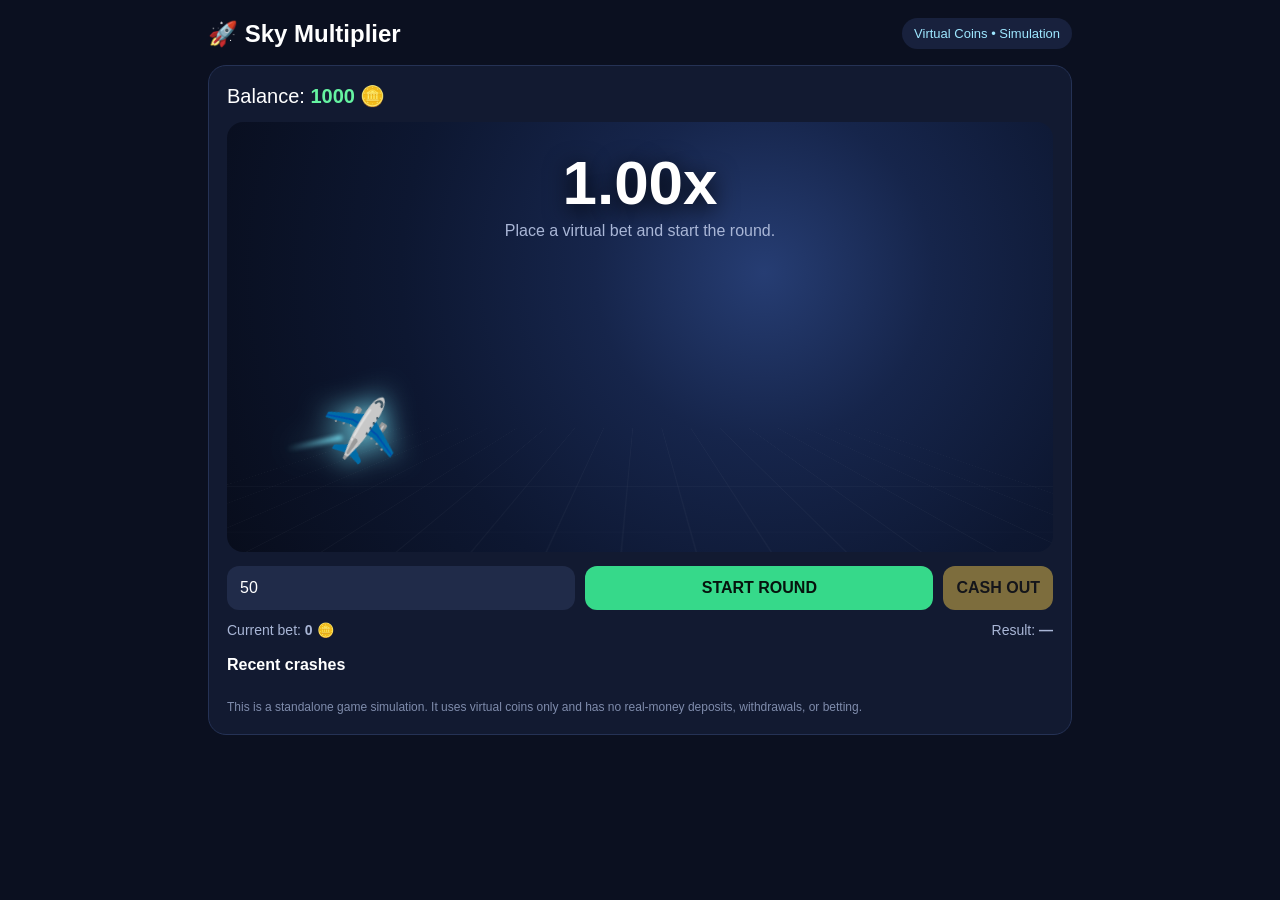
==== index.html @ 9a7c9896 "Initial commit" ====
<!DOCTYPE html>
<html lang="en">
<head>
<meta charset="UTF-8">
<meta name="viewport" content="width=device-width,initial-scale=1.0">
<title>Sky Multiplier — Aviator Style</title>
<style>
*{box-sizing:border-box}body{margin:0;font-family:Arial,sans-serif;background:#0b1020;color:#fff;min-height:100vh}
.app{max-width:900px;margin:auto;padding:18px}.top{display:flex;justify-content:space-between;align-items:center;gap:10px}
h1{font-size:24px;margin:0}.badge{background:#18213d;padding:8px 12px;border-radius:20px;color:#9ee7ff;font-size:13px}
.panel{background:#121a31;border:1px solid #253255;border-radius:18px;padding:18px;margin-top:16px}
.balance{font-size:20px}.balance b{color:#65f3a1}
.arena{height:430px;position:relative;overflow:hidden;border-radius:16px;background:radial-gradient(circle at 65% 35%,#263d73 0,#16254b 28%,#0d1731 60%,#080d1c 100%);margin-top:14px}
.grid{position:absolute;inset:0;background-image:linear-gradient(#ffffff08 1px,transparent 1px),linear-gradient(90deg,#ffffff08 1px,transparent 1px);background-size:50px 50px;transform:perspective(350px) rotateX(60deg) scale(1.5);transform-origin:bottom}
.mult{position:absolute;top:25px;left:0;right:0;text-align:center;font-size:62px;font-weight:800;text-shadow:0 5px 25px #000}
.status{position:absolute;top:100px;left:0;right:0;text-align:center;color:#a9b6d6}
.plane{
position:absolute;left:12%;bottom:20%;font-size:55px;
filter:drop-shadow(0 0 14px #7cecff);
transition:left .08s linear,bottom .08s linear,transform .08s linear;
z-index:3;
animation:engineGlow .35s ease-in-out infinite alternate;
}
.plane::after{
content:"";position:absolute;left:-42px;top:30px;width:58px;height:5px;
border-radius:10px;background:linear-gradient(90deg,transparent,#7cecff);
filter:blur(2px);opacity:.85;
}
@keyframes engineGlow{
from{filter:drop-shadow(0 0 8px #52dfff) drop-shadow(0 0 2px #fff)}
to{filter:drop-shadow(0 0 24px #52dfff) drop-shadow(0 0 7px #fff)}
}
.trail{position:absolute;height:4px;background:#68e8ff;transform-origin:left center;border-radius:5px;opacity:.65}
.controls{display:grid;grid-template-columns:1fr 1fr auto;gap:10px;margin-top:14px}
input,button{border:0;border-radius:12px;padding:13px;font-size:16px}input{background:#202b49;color:#fff;outline:none}
button{font-weight:700;cursor:pointer;background:#36d98a;color:#06130d}button:disabled{opacity:.45;cursor:not-allowed}
.cash{background:#ffd34d;color:#171000}.info{display:flex;justify-content:space-between;color:#a9b6d6;font-size:14px;margin-top:12px}
.history{display:flex;gap:8px;flex-wrap:wrap;margin-top:10px}.chip{padding:7px 10px;border-radius:9px;background:#202b49;color:#8fe7ff}
.note{font-size:12px;color:#7f8cac;margin-top:14px;line-height:1.5}
@media(max-width:650px){.controls{grid-template-columns:1fr 1fr}.controls button{grid-column:1/-1}.arena{height:360px}.mult{font-size:48px}}
</style>
</head>
<body>
<div class="app">
  <div class="top"><h1>🚀 Sky Multiplier</h1><div class="badge">Virtual Coins • Simulation</div></div>
  <div class="panel">
    <div class="balance">Balance: <b id="balance">1000</b> 🪙</div>
    <div class="arena" id="arena">
      <div class="grid"></div><div class="mult" id="mult">1.00x</div>
      <div class="status" id="status">Place a virtual bet and start the round.</div>
      <div class="trail" id="trail"></div><div class="plane" id="plane">✈️</div>
    </div>
    <div class="controls">
      <input id="bet" type="number" min="1" step="1" value="50" placeholder="Virtual bet">
      <button id="start">START ROUND</button>
      <button class="cash" id="cash" disabled>CASH OUT</button>
    </div>
    <div class="info"><span>Current bet: <b id="currentBet">0</b> 🪙</span><span>Result: <b id="result">—</b></span></div>
    <div style="margin-top:18px"><strong>Recent crashes</strong><div class="history" id="history"></div></div>
    <div class="note">This is a standalone game simulation. It uses virtual coins only and has no real-money deposits, withdrawals, or betting.</div>
  </div>
</div>
<script>
const balanceEl=document.getElementById('balance'),betEl=document.getElementById('bet'),startBtn=document.getElementById('start'),
cashBtn=document.getElementById('cash'),multEl=document.getElementById('mult'),statusEl=document.getElementById('status'),
plane=document.getElementById('plane'),trail=document.getElementById('trail'),currentBetEl=document.getElementById('currentBet'),
resultEl=document.getElementById('result'),historyEl=document.getElementById('history'),arena=document.getElementById('arena');

let balance=1000, running=false, cashed=false, bet=0, multiplier=1, crash=0, startTime=0, raf=0;

function renderBalance(){balanceEl.textContent=balance.toFixed(0)}
function crashPoint(){
  // Weighted random simulation; not connected to any real betting system.
  const u=Math.random();
  return Math.max(1.01, Math.min(30, 1/(1-u)**0.72));
}
function addHistory(x){
  const chip=document.createElement('span'); chip.className='chip'; chip.textContent=x.toFixed(2)+'x';
  historyEl.prepend(chip); while(historyEl.children.length>12) historyEl.lastChild.remove();
}
function resetPlane(){plane.style.transform='translate(0,0) rotate(-12deg) scale(1)';trail.style.width='0'}
function finish(text){
  running=false; cashBtn.disabled=true; startBtn.disabled=false; betEl.disabled=false;
  statusEl.textContent=text; addHistory(crash); resetPlane();
}
function animate(t){
  if(!running)return;
  const elapsed=(t-startTime)/1000;
  multiplier=Math.exp(elapsed*0.13);
  if(multiplier>=crash){
    multiplier=crash; multEl.textContent=crash.toFixed(2)+'x'; resultEl.textContent='CRASH';
    finish('💥 Crashed at '+crash.toFixed(2)+'x'); return;
  }
  multEl.textContent=multiplier.toFixed(2)+'x';
  const p=Math.min(0.82, elapsed/12);
  const wave=Math.sin(elapsed*3.2)*2.2;
  const tilt=-12-Math.min(18,elapsed*1.4)+Math.sin(elapsed*4)*2;
  const scale=1+Math.min(.10,elapsed*.006);
  plane.style.left=(12+p*62)+'%';
  plane.style.bottom=(20+p*58+wave)+'%';
  plane.style.transform=`translate(0,0) rotate(${tilt}deg) scale(${scale})`;
  const rect=arena.getBoundingClientRect(), x=arena.clientWidth*(0.12+p*0.62), y=arena.clientHeight*(0.80-p*0.58);
  trail.style.left='12%'; trail.style.top='80%'; trail.style.width=Math.max(0,x-arena.clientWidth*.12)+'px';
  trail.style.transform=`rotate(${Math.atan2(y-arena.clientHeight*.8,x-arena.clientWidth*.12)}rad)`;
  raf=requestAnimationFrame(animate);
}
startBtn.onclick=()=>{
  if(running)return;
  const v=Math.floor(Number(betEl.value));
  if(!Number.isFinite(v)||v<1){statusEl.textContent='Enter a valid virtual bet.';return}
  if(v>balance){statusEl.textContent='Not enough virtual coins.';return}
  balance-=v; renderBalance(); bet=v; currentBetEl.textContent=bet;
  resultEl.textContent='Flying'; running=true; cashed=false; crash=crashPoint(); multiplier=1;
  startBtn.disabled=true; cashBtn.disabled=false; betEl.disabled=true; statusEl.textContent='✈️ Flying...';
  startTime=performance.now(); cancelAnimationFrame(raf); raf=requestAnimationFrame(animate);
};
cashBtn.onclick=()=>{
  if(!running||cashed)return;
  cashed=true; const payout=Math.floor(bet*multiplier); const profit=payout-bet;
  balance+=payout; renderBalance(); resultEl.textContent='CASHED OUT';
  finish('✅ Cashed out at '+multiplier.toFixed(2)+'x • +'+profit+' 🪙');
};
renderBalance(); resetPlane();
</script>
</body>
</html>
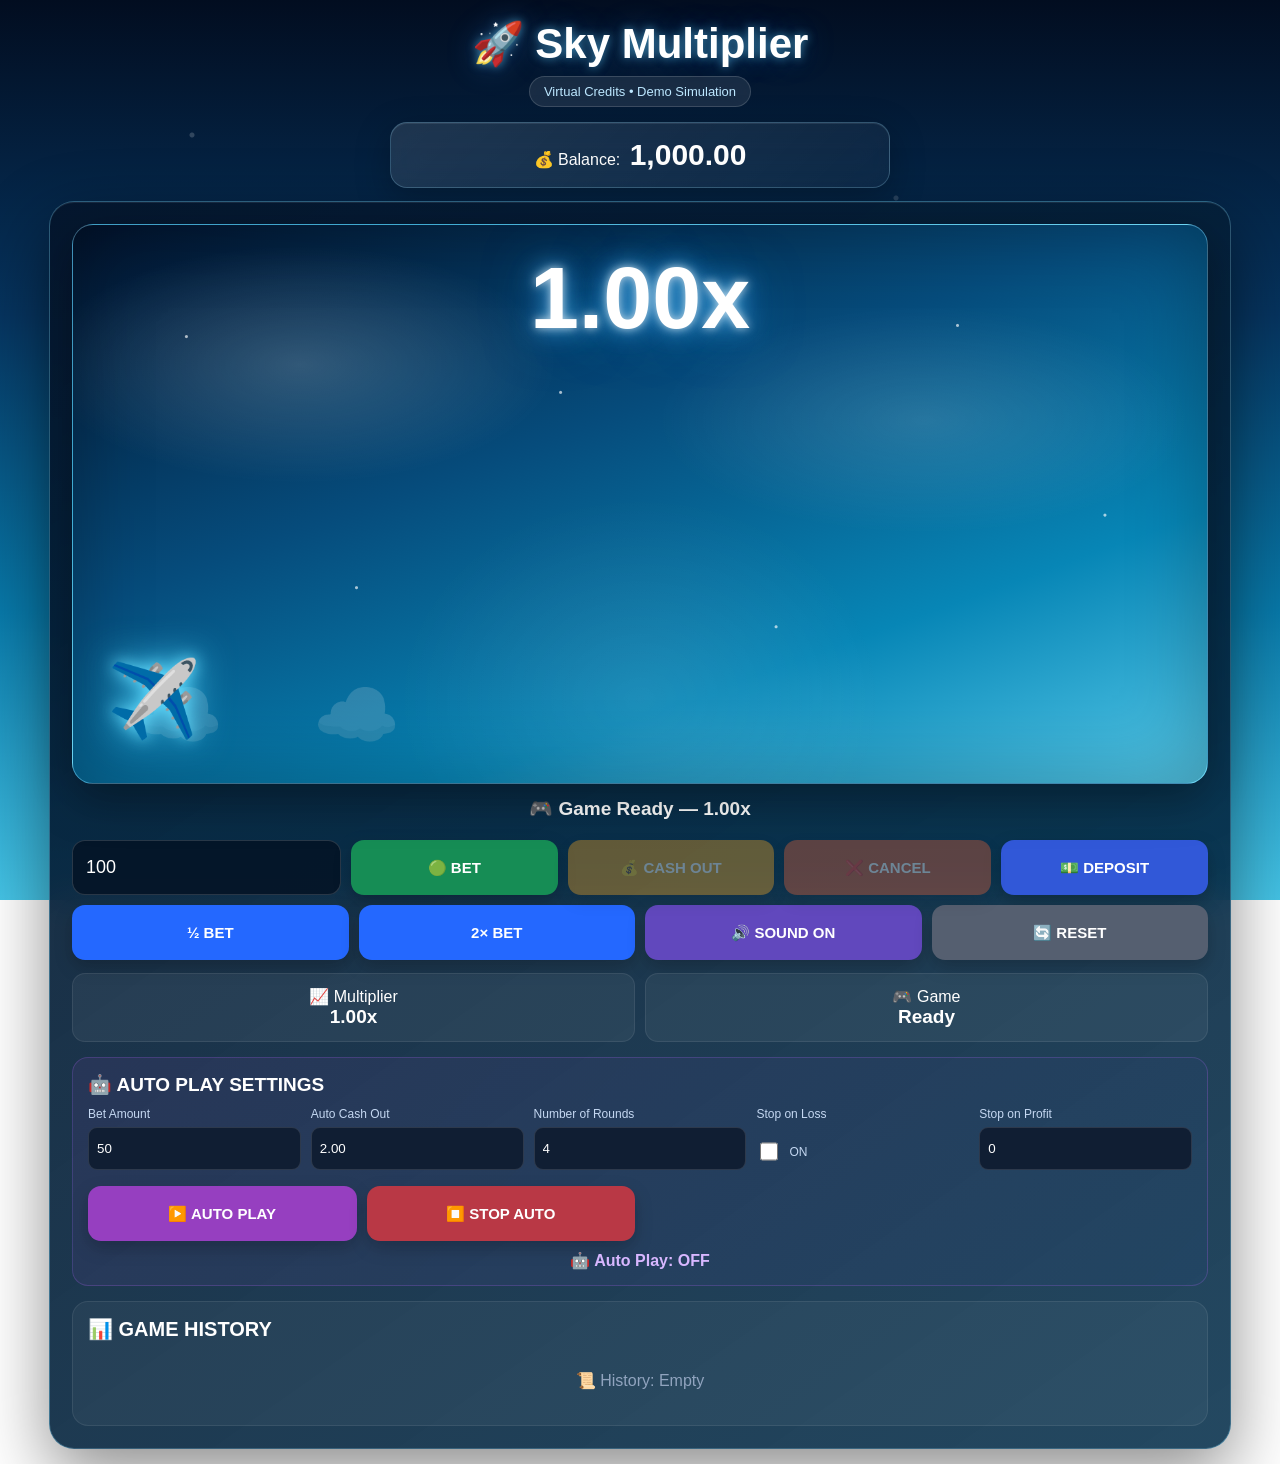
==== commit 00b41d6a: "Index.html" ====
--- a/index.html
+++ b/index.html
@@ -1,126 +1,1429 @@
 <!DOCTYPE html>
 <html lang="en">
 <head>
-<meta charset="UTF-8">
-<meta name="viewport" content="width=device-width,initial-scale=1.0">
-<title>Sky Multiplier — Aviator Style</title>
-<style>
-*{box-sizing:border-box}body{margin:0;font-family:Arial,sans-serif;background:#0b1020;color:#fff;min-height:100vh}
-.app{max-width:900px;margin:auto;padding:18px}.top{display:flex;justify-content:space-between;align-items:center;gap:10px}
-h1{font-size:24px;margin:0}.badge{background:#18213d;padding:8px 12px;border-radius:20px;color:#9ee7ff;font-size:13px}
-.panel{background:#121a31;border:1px solid #253255;border-radius:18px;padding:18px;margin-top:16px}
-.balance{font-size:20px}.balance b{color:#65f3a1}
-.arena{height:430px;position:relative;overflow:hidden;border-radius:16px;background:radial-gradient(circle at 65% 35%,#263d73 0,#16254b 28%,#0d1731 60%,#080d1c 100%);margin-top:14px}
-.grid{position:absolute;inset:0;background-image:linear-gradient(#ffffff08 1px,transparent 1px),linear-gradient(90deg,#ffffff08 1px,transparent 1px);background-size:50px 50px;transform:perspective(350px) rotateX(60deg) scale(1.5);transform-origin:bottom}
-.mult{position:absolute;top:25px;left:0;right:0;text-align:center;font-size:62px;font-weight:800;text-shadow:0 5px 25px #000}
-.status{position:absolute;top:100px;left:0;right:0;text-align:center;color:#a9b6d6}
-.plane{
-position:absolute;left:12%;bottom:20%;font-size:55px;
-filter:drop-shadow(0 0 14px #7cecff);
-transition:left .08s linear,bottom .08s linear,transform .08s linear;
-z-index:3;
-animation:engineGlow .35s ease-in-out infinite alternate;
-}
-.plane::after{
-content:"";position:absolute;left:-42px;top:30px;width:58px;height:5px;
-border-radius:10px;background:linear-gradient(90deg,transparent,#7cecff);
-filter:blur(2px);opacity:.85;
-}
-@keyframes engineGlow{
-from{filter:drop-shadow(0 0 8px #52dfff) drop-shadow(0 0 2px #fff)}
-to{filter:drop-shadow(0 0 24px #52dfff) drop-shadow(0 0 7px #fff)}
-}
-.trail{position:absolute;height:4px;background:#68e8ff;transform-origin:left center;border-radius:5px;opacity:.65}
-.controls{display:grid;grid-template-columns:1fr 1fr auto;gap:10px;margin-top:14px}
-input,button{border:0;border-radius:12px;padding:13px;font-size:16px}input{background:#202b49;color:#fff;outline:none}
-button{font-weight:700;cursor:pointer;background:#36d98a;color:#06130d}button:disabled{opacity:.45;cursor:not-allowed}
-.cash{background:#ffd34d;color:#171000}.info{display:flex;justify-content:space-between;color:#a9b6d6;font-size:14px;margin-top:12px}
-.history{display:flex;gap:8px;flex-wrap:wrap;margin-top:10px}.chip{padding:7px 10px;border-radius:9px;background:#202b49;color:#8fe7ff}
-.note{font-size:12px;color:#7f8cac;margin-top:14px;line-height:1.5}
-@media(max-width:650px){.controls{grid-template-columns:1fr 1fr}.controls button{grid-column:1/-1}.arena{height:360px}.mult{font-size:48px}}
-</style>
+    <meta charset="UTF-8">
+
+    <meta
+        name="viewport"
+        content="width=device-width, initial-scale=1.0, maximum-scale=1.0, user-scalable=no"
+    >
+
+    <meta name="theme-color" content="#061a35">
+
+    <title>🚀 Sky Multiplier - Virtual Demo</title>
+
+    <style>
+        * {
+            box-sizing: border-box;
+            -webkit-tap-highlight-color: transparent;
+        }
+
+        html {
+            width: 100%;
+            min-height: 100%;
+        }
+
+        body {
+            margin: 0;
+            padding: 0;
+            width: 100%;
+            min-height: 100vh;
+            min-height: 100dvh;
+            font-family: Arial, Helvetica, sans-serif;
+            color: #fff;
+            overflow-x: hidden;
+
+            background:
+                radial-gradient(
+                    circle at 15% 15%,
+                    rgba(255,255,255,.18) 0 2px,
+                    transparent 3px
+                ),
+                radial-gradient(
+                    circle at 70% 22%,
+                    rgba(255,255,255,.15) 0 2px,
+                    transparent 3px
+                ),
+                radial-gradient(
+                    circle at 35% 55%,
+                    rgba(255,255,255,.12) 0 2px,
+                    transparent 3px
+                ),
+                radial-gradient(
+                    circle at 88% 70%,
+                    rgba(255,255,255,.16) 0 2px,
+                    transparent 3px
+                ),
+                linear-gradient(
+                    180deg,
+                    #020d20 0%,
+                    #06345f 35%,
+                    #0879a9 68%,
+                    #45c4e6 100%
+                );
+
+            background-attachment: fixed;
+        }
+
+        button,
+        input {
+            touch-action: manipulation;
+        }
+
+        .app {
+            width: min(1200px, 100%);
+            margin: auto;
+            padding: 14px;
+        }
+
+        h1 {
+            margin: 5px 0 8px;
+            text-align: center;
+            font-size: clamp(24px, 5vw, 42px);
+            font-weight: 900;
+
+            text-shadow:
+                0 0 10px rgba(100,210,255,.6),
+                0 0 30px rgba(60,150,255,.35);
+        }
+
+        .badge {
+            width: fit-content;
+            margin: 0 auto 15px;
+            padding: 7px 14px;
+            border-radius: 30px;
+
+            background: rgba(255,255,255,.09);
+            border: 1px solid rgba(255,255,255,.15);
+
+            color: #bce7ff;
+            font-size: 13px;
+
+            backdrop-filter: blur(10px);
+            -webkit-backdrop-filter: blur(10px);
+        }
+
+        /* =========================
+           BALANCE
+        ========================= */
+
+        .top-bar {
+            display: flex;
+            justify-content: center;
+            align-items: center;
+            gap: 10px;
+            margin-bottom: 13px;
+        }
+
+        .balance-box {
+            width: min(500px, 100%);
+            padding: 15px;
+
+            border-radius: 17px;
+
+            background:
+                linear-gradient(
+                    135deg,
+                    rgba(255,255,255,.11),
+                    rgba(255,255,255,.04)
+                );
+
+            border: 1px solid rgba(160,225,255,.25);
+
+            text-align: center;
+
+            box-shadow:
+                0 10px 35px rgba(0,0,0,.25),
+                inset 0 1px 0 rgba(255,255,255,.08);
+
+            backdrop-filter: blur(15px);
+            -webkit-backdrop-filter: blur(15px);
+        }
+
+        .balance-box strong {
+            display: inline-block;
+            margin-left: 5px;
+            font-size: clamp(21px, 5vw, 30px);
+        }
+
+        /* =========================
+           MAIN PANEL
+        ========================= */
+
+        .panel {
+            padding: 18px;
+            border-radius: 25px;
+
+            background:
+                linear-gradient(
+                    145deg,
+                    rgba(5,22,45,.94),
+                    rgba(5,47,75,.88)
+                );
+
+            border: 1px solid rgba(130,220,255,.32);
+
+            box-shadow:
+                0 25px 70px rgba(0,0,0,.45),
+                inset 0 1px 0 rgba(255,255,255,.08);
+
+            backdrop-filter: blur(18px);
+            -webkit-backdrop-filter: blur(18px);
+        }
+
+        /* =========================
+           GAME AREA
+        ========================= */
+
+        #gameArea {
+            position: relative;
+            width: 100%;
+            height: clamp(330px, 55vw, 560px);
+            min-height: 300px;
+
+            overflow: hidden;
+
+            border-radius: 21px;
+
+            background:
+                radial-gradient(
+                    ellipse at 20% 25%,
+                    rgba(255,255,255,.18),
+                    transparent 20%
+                ),
+                radial-gradient(
+                    ellipse at 75% 35%,
+                    rgba(255,255,255,.13),
+                    transparent 22%
+                ),
+                radial-gradient(
+                    ellipse at 50% 85%,
+                    rgba(255,255,255,.09),
+                    transparent 30%
+                ),
+                linear-gradient(
+                    160deg,
+                    #02132d 0%,
+                    #064c7c 40%,
+                    #0786b6 72%,
+                    #55c9e9 100%
+                );
+
+            border: 1px solid rgba(150,230,255,.4);
+
+            box-shadow:
+                inset 0 0 80px rgba(0,0,0,.28),
+                0 15px 45px rgba(0,0,0,.35);
+        }
+
+        /* Stars */
+
+        #gameArea::before {
+            content: "";
+            position: absolute;
+            inset: 0;
+
+            background:
+                radial-gradient(
+                    circle at 10% 20%,
+                    white 0 1px,
+                    transparent 2px
+                ),
+                radial-gradient(
+                    circle at 25% 65%,
+                    white 0 1px,
+                    transparent 2px
+                ),
+                radial-gradient(
+                    circle at 43% 30%,
+                    white 0 1px,
+                    transparent 2px
+                ),
+                radial-gradient(
+                    circle at 62% 72%,
+                    white 0 1px,
+                    transparent 2px
+                ),
+                radial-gradient(
+                    circle at 78% 18%,
+                    white 0 1px,
+                    transparent 2px
+                ),
+                radial-gradient(
+                    circle at 91% 52%,
+                    white 0 1px,
+                    transparent 2px
+                );
+
+            opacity: .65;
+            pointer-events: none;
+        }
+
+        /* Clouds */
+
+        #gameArea::after {
+            content: "☁️        ☁️              ☁️";
+
+            position: absolute;
+            left: -10%;
+            bottom: 7%;
+
+            width: 120%;
+            height: 70px;
+
+            font-size: clamp(35px, 7vw, 70px);
+            letter-spacing: 35px;
+
+            opacity: .18;
+            white-space: nowrap;
+
+            animation: cloudsMove 35s linear infinite;
+
+            pointer-events: none;
+        }
+
+        @keyframes cloudsMove {
+            from {
+                transform: translateX(-5%);
+            }
+
+            to {
+                transform: translateX(5%);
+            }
+        }
+
+        /* =========================
+           MULTIPLIER
+        ========================= */
+
+        #multiplier {
+            position: absolute;
+            z-index: 10;
+
+            top: 22px;
+            left: 0;
+            right: 0;
+
+            text-align: center;
+
+            font-size: clamp(45px, 10vw, 88px);
+            font-weight: 900;
+
+            color: #fff;
+
+            text-shadow:
+                0 0 10px rgba(255,255,255,.7),
+                0 0 25px rgba(75,190,255,.9),
+                0 0 55px rgba(30,150,255,.55);
+        }
+
+        .multiplier-pop {
+            animation: multiplierPop .18s ease;
+        }
+
+        @keyframes multiplierPop {
+            0% {
+                transform: scale(1);
+            }
+
+            50% {
+                transform: scale(1.08);
+            }
+
+            100% {
+                transform: scale(1);
+            }
+        }
+
+        /* =========================
+           COUNTDOWN
+        ========================= */
+
+        #countdown {
+            position: absolute;
+            z-index: 20;
+
+            top: 50%;
+            left: 50%;
+
+            transform: translate(-50%, -50%);
+
+            display: none;
+
+            font-size: clamp(45px, 12vw, 95px);
+            font-weight: 900;
+
+            text-align: center;
+
+            text-shadow:
+                0 0 15px rgba(100,210,255,.9),
+                0 0 45px rgba(60,170,255,.8);
+        }
+
+        .countdown-pop {
+            animation: countdownPop .5s ease;
+        }
+
+        @keyframes countdownPop {
+            0% {
+                transform:
+                    translate(-50%, -50%)
+                    scale(.5);
+                opacity: .2;
+            }
+
+            60% {
+                transform:
+                    translate(-50%, -50%)
+                    scale(1.25);
+                opacity: 1;
+            }
+
+            100% {
+                transform:
+                    translate(-50%, -50%)
+                    scale(1);
+            }
+        }
+
+        .go-pop {
+            animation: goPop .7s ease;
+        }
+
+        @keyframes goPop {
+            0% {
+                transform:
+                    translate(-50%, -50%)
+                    scale(.3);
+            }
+
+            50% {
+                transform:
+                    translate(-50%, -50%)
+                    scale(1.35);
+            }
+
+            100% {
+                transform:
+                    translate(-50%, -50%)
+                    scale(1);
+            }
+        }
+
+        /* =========================
+           PLANE
+        ========================= */
+
+        #plane {
+            position: absolute;
+
+            left: 3%;
+            bottom: 7%;
+
+            z-index: 8;
+
+            font-size: clamp(40px, 9vw, 75px);
+
+            transform-origin: center;
+
+            transition:
+                transform .1s linear;
+
+            filter:
+                drop-shadow(0 0 8px #62dcff)
+                drop-shadow(0 0 18px rgba(82,217,255,.8));
+
+            will-change: transform;
+        }
+
+        #plane::after {
+            content: "";
+
+            position: absolute;
+
+            width: 90px;
+            height: 5px;
+
+            left: -80px;
+            top: 50%;
+
+            border-radius: 50px;
+
+            background:
+                linear-gradient(
+                    90deg,
+                    transparent,
+                    rgba(100,225,255,.85)
+                );
+
+            opacity: 0;
+        }
+
+        .plane-flying::after {
+            opacity: 1;
+        }
+
+        .plane-crashed {
+            animation: planeCrash .8s ease forwards;
+        }
+
+        @keyframes planeCrash {
+            0% {
+                transform:
+                    rotate(-15deg)
+                    scale(1);
+            }
+
+            40% {
+                transform:
+                    rotate(20deg)
+                    scale(1.05);
+            }
+
+            100% {
+                transform:
+                    translateY(130px)
+                    rotate(65deg)
+                    scale(.7);
+
+                opacity: .2;
+            }
+        }
+
+        /* =========================
+           STATUS
+        ========================= */
+
+        #status {
+            min-height: 28px;
+            margin-top: 13px;
+
+            text-align: center;
+
+            font-size: clamp(14px, 3.5vw, 19px);
+            font-weight: 800;
+        }
+
+        .win-text {
+            color: #59ff9b;
+            animation: winText .7s ease;
+        }
+
+        .crash-text {
+            color: #ff5555;
+            animation: crashText .7s ease;
+        }
+
+        @keyframes winText {
+            0% {
+                transform: scale(.7);
+                opacity: .3;
+            }
+
+            60% {
+                transform: scale(1.2);
+            }
+
+            100% {
+                transform: scale(1);
+            }
+        }
+
+        @keyframes crashText {
+            0% {
+                transform: scale(.7);
+            }
+
+            50% {
+                transform: scale(1.2);
+            }
+
+            100% {
+                transform: scale(1);
+            }
+        }
+
+        /* =========================
+           CONTROLS
+        ========================= */
+
+        .controls {
+            display: grid;
+
+            grid-template-columns:
+                minmax(130px, 1.3fr)
+                repeat(4, minmax(100px, 1fr));
+
+            gap: 10px;
+
+            margin-top: 15px;
+        }
+
+        .bet-input {
+            width: 100%;
+            min-height: 54px;
+
+            padding: 10px 13px;
+
+            border-radius: 13px;
+
+            border: 1px solid rgba(255,255,255,.15);
+
+            background:
+                rgba(5,20,38,.9);
+
+            color: #fff;
+
+            font-size: 18px;
+            outline: none;
+        }
+
+        .bet-input:focus {
+            border-color: #55d2ff;
+
+            box-shadow:
+                0 0 15px rgba(85,201,255,.3);
+        }
+
+        button {
+            width: 100%;
+            min-height: 54px;
+
+            border: 0;
+            border-radius: 13px;
+
+            padding: 10px 12px;
+
+            background: #2468ff;
+            color: #fff;
+
+            font-size: 15px;
+            font-weight: 800;
+
+            cursor: pointer;
+
+            transition:
+                transform .12s ease,
+                filter .12s ease,
+                opacity .12s ease;
+
+            box-shadow:
+                0 7px 18px rgba(0,0,0,.22);
+        }
+
+        button:hover {
+            filter: brightness(1.15);
+        }
+
+        button:active {
+            transform:
+                translateY(3px)
+                scale(.98);
+        }
+
+        button:disabled {
+            opacity: .4;
+            cursor: not-allowed;
+        }
+
+        #betButton {
+            background: #168d55;
+        }
+
+        #cashOutButton {
+            background: #e49a20;
+        }
+
+        #cancelButton {
+            background: #d75b35;
+        }
+
+        #depositButton {
+            background: #3158d8;
+        }
+
+        #resetButton {
+            background: #555f70;
+        }
+
+        #soundButton {
+            background: #6148bd;
+        }
+
+        #autoPlayButton {
+            background: #963fc0;
+        }
+
+        #stopAutoButton {
+            background: #b93845;
+        }
+
+        /* =========================
+           EXTRA CONTROLS
+        ========================= */
+
+        .extra-controls {
+            display: grid;
+
+            grid-template-columns:
+                repeat(4, 1fr);
+
+            gap: 10px;
+
+            margin-top: 10px;
+        }
+
+        /* =========================
+           INFO
+        ========================= */
+
+        .info {
+            display: flex;
+
+            justify-content: space-between;
+
+            gap: 10px;
+
+            flex-wrap: wrap;
+
+            margin-top: 13px;
+        }
+
+        .info-box {
+            flex: 1;
+            min-width: 180px;
+
+            padding: 13px;
+
+            border-radius: 13px;
+
+            background:
+                rgba(255,255,255,.055);
+
+            border:
+                1px solid rgba(255,255,255,.08);
+
+            text-align: center;
+        }
+
+        .info-box strong {
+            font-size: 19px;
+        }
+
+        /* =========================
+           AUTO PLAY
+        ========================= */
+
+        .auto-panel {
+            margin-top: 15px;
+
+            padding: 15px;
+
+            border-radius: 16px;
+
+            background:
+                linear-gradient(
+                    135deg,
+                    rgba(130,70,180,.12),
+                    rgba(40,80,160,.08)
+                );
+
+            border:
+                1px solid rgba(180,100,255,.22);
+        }
+
+        .auto-title {
+            margin-bottom: 11px;
+
+            font-size: 19px;
+            font-weight: 900;
+        }
+
+        .auto-grid {
+            display: grid;
+
+            grid-template-columns:
+                repeat(5, 1fr);
+
+            gap: 10px;
+        }
+
+        .auto-field {
+            display: flex;
+
+            flex-direction: column;
+
+            gap: 6px;
+
+            font-size: 12px;
+
+            color: #c5d8f2;
+        }
+
+        .auto-field input {
+            width: 100%;
+            min-height: 43px;
+
+            border-radius: 9px;
+
+            border:
+                1px solid rgba(255,255,255,.12);
+
+            background: #101e33;
+
+            color: #fff;
+
+            padding: 8px;
+        }
+
+        .check-field {
+            display: flex;
+
+            align-items: center;
+
+            gap: 8px;
+
+            min-height: 43px;
+        }
+
+        .check-field input {
+            width: 18px;
+            height: 18px;
+        }
+
+        #autoStatus {
+            margin-top: 10px;
+
+            text-align: center;
+
+            font-weight: 800;
+
+            color: #d8b7ff;
+        }
+
+        /* =========================
+           HISTORY
+        ========================= */
+
+        .history-panel {
+            margin-top: 15px;
+
+            padding: 15px;
+
+            border-radius: 16px;
+
+            background:
+                rgba(255,255,255,.045);
+
+            border:
+                1px solid rgba(255,255,255,.08);
+
+            overflow-x: auto;
+        }
+
+        .history-title {
+            margin-bottom: 10px;
+
+            font-size: 20px;
+            font-weight: 900;
+        }
+
+        .history-row {
+            display: grid;
+
+            grid-template-columns:
+                60px
+                90px
+                80px
+                100px
+                110px;
+
+            gap: 8px;
+
+            min-width: 450px;
+
+            padding: 9px 6px;
+
+            border-bottom:
+                1px solid rgba(255,255,255,.08);
+
+            font-size: 14px;
+        }
+
+        .history-empty {
+            padding: 20px;
+
+            text-align: center;
+
+            color: #91a4bf;
+        }
+
+        /* =========================
+           EFFECTS
+        ========================= */
+
+        .crash-flash {
+            animation: crashFlash .6s ease;
+        }
+
+        @keyframes crashFlash {
+            0% {
+                filter: brightness(1);
+            }
+
+            30% {
+                filter: brightness(1.8);
+            }
+
+            100% {
+                filter: brightness(1);
+            }
+        }
+
+        .screen-shake {
+            animation: screenShake .55s ease;
+        }
+
+        @keyframes screenShake {
+            0%,100% {
+                transform: translate(0,0);
+            }
+
+            20% {
+                transform: translate(-8px,4px);
+            }
+
+            40% {
+                transform: translate(8px,-4px);
+            }
+
+            60% {
+                transform: translate(-6px,-3px);
+            }
+
+            80% {
+                transform: translate(6px,3px);
+            }
+        }
+
+        .win-flash {
+            animation: winFlash .7s ease;
+        }
+
+        @keyframes winFlash {
+            0% {
+                filter: brightness(1);
+            }
+
+            50% {
+                filter: brightness(1.5);
+            }
+
+            100% {
+                filter: brightness(1);
+            }
+        }
+
+        /* =========================
+           CONFETTI
+        ========================= */
+
+        .confetti-container {
+            position: fixed;
+
+            inset: 0;
+
+            z-index: 9999;
+
+            pointer-events: none;
+
+            overflow: hidden;
+        }
+
+        .confetti-piece {
+            position: absolute;
+
+            top: -20px;
+
+            font-size: 20px;
+
+            animation:
+                confettiFall 2s linear forwards;
+        }
+
+        @keyframes confettiFall {
+            0% {
+                transform:
+                    translateY(0)
+                    rotate(0deg);
+
+                opacity: 1;
+            }
+
+            100% {
+                transform:
+                    translateY(110vh)
+                    rotate(720deg);
+
+                opacity: 0;
+            }
+        }
+
+        /* =========================
+           SMOKE
+        ========================= */
+
+        .smoke-particle {
+            position: absolute;
+
+            width: 16px;
+            height: 16px;
+
+            border-radius: 50%;
+
+            background:
+                rgba(70,70,70,.75);
+
+            z-index: 15;
+
+            animation:
+                smokeRise 1.6s ease forwards;
+        }
+
+        @keyframes smokeRise {
+            0% {
+                transform: scale(.5);
+                opacity: .8;
+            }
+
+            100% {
+                transform:
+                    translate(
+                        calc(-50px + 100px * var(--random,.5)),
+                        -100px
+                    )
+                    scale(2.5);
+
+                opacity: 0;
+            }
+        }
+
+        /* =========================
+           MOBILE
+        ========================= */
+
+        @media (max-width: 600px) {
+
+            .app {
+                width: 100%;
+                padding: 8px;
+            }
+
+            .panel {
+                padding: 9px;
+                border-radius: 18px;
+            }
+
+            #gameArea {
+                height: 62vh;
+                min-height: 300px;
+                max-height: 520px;
+            }
+
+            .controls {
+                grid-template-columns: 1fr 1fr;
+            }
+
+            .controls input {
+                grid-column: 1 / -1;
+            }
+
+            button {
+                min-height: 52px;
+                font-size: 14px;
+            }
+
+            .extra-controls {
+                grid-template-columns: 1fr 1fr;
+            }
+
+            .auto-grid {
+                grid-template-columns: 1fr 1fr;
+            }
+
+            .info {
+                flex-direction: column;
+            }
+
+            .info-box {
+                min-width: 100%;
+            }
+        }
+
+        /* =========================
+           SMALL PHONES
+        ========================= */
+
+        @media (max-width: 380px) {
+
+            h1 {
+                font-size: 23px;
+            }
+
+            #gameArea {
+                height: 300px;
+            }
+
+            .controls {
+                grid-template-columns: 1fr;
+            }
+
+            .controls input,
+            #betButton,
+            #cashOutButton,
+            #cancelButton,
+            #depositButton {
+                grid-column: 1;
+            }
+
+            .extra-controls {
+                grid-template-columns: 1fr;
+            }
+
+            .auto-grid {
+                grid-template-columns: 1fr;
+            }
+        }
+
+        /* =========================
+           TABLETS
+        ========================= */
+
+        @media (min-width: 601px) and (max-width: 1024px) {
+
+            .app {
+                width: 96%;
+                max-width: 950px;
+            }
+
+            #gameArea {
+                height: 500px;
+            }
+
+            .controls {
+                grid-template-columns:
+                    1.2fr
+                    1fr
+                    1fr
+                    1fr
+                    1fr;
+            }
+        }
+
+        /* =========================
+           COMPUTER
+        ========================= */
+
+        @media (min-width: 1025px) {
+
+            .app {
+                width: 94%;
+                max-width: 1200px;
+            }
+
+            #gameArea {
+                height: 560px;
+            }
+
+            .panel {
+                padding: 22px;
+            }
+
+            button {
+                min-height: 55px;
+            }
+        }
+
+        /* =========================
+           LANDSCAPE PHONE
+        ========================= */
+
+        @media (max-width: 900px)
+        and (orientation: landscape) {
+
+            #gameArea {
+                height: 75vh;
+                min-height: 280px;
+            }
+        }
+
+        /* =========================
+           IPHONE SAFE AREA
+        ========================= */
+
+        @supports (padding: max(0px)) {
+
+            .app {
+                padding-left:
+                    max(9px, env(safe-area-inset-left));
+
+                padding-right:
+                    max(9px, env(safe-area-inset-right));
+
+                padding-bottom:
+                    max(15px, env(safe-area-inset-bottom));
+            }
+        }
+    </style>
 </head>
+
 <body>
+
 <div class="app">
-  <div class="top"><h1>🚀 Sky Multiplier</h1><div class="badge">Virtual Coins • Simulation</div></div>
-  <div class="panel">
-    <div class="balance">Balance: <b id="balance">1000</b> 🪙</div>
-    <div class="arena" id="arena">
-      <div class="grid"></div><div class="mult" id="mult">1.00x</div>
-      <div class="status" id="status">Place a virtual bet and start the round.</div>
-      <div class="trail" id="trail"></div><div class="plane" id="plane">✈️</div>
+
+    <h1>🚀 Sky Multiplier</h1>
+
+    <div class="badge">
+        Virtual Credits • Demo Simulation
     </div>
-    <div class="controls">
-      <input id="bet" type="number" min="1" step="1" value="50" placeholder="Virtual bet">
-      <button id="start">START ROUND</button>
-      <button class="cash" id="cash" disabled>CASH OUT</button>
+
+    <!-- BALANCE -->
+
+    <div class="top-bar">
+
+        <div class="balance-box">
+            💰 Balance:
+            <strong id="balance">1,000.00</strong>
+        </div>
+
     </div>
-    <div class="info"><span>Current bet: <b id="currentBet">0</b> 🪙</span><span>Result: <b id="result">—</b></span></div>
-    <div style="margin-top:18px"><strong>Recent crashes</strong><div class="history" id="history"></div></div>
-    <div class="note">This is a standalone game simulation. It uses virtual coins only and has no real-money deposits, withdrawals, or betting.</div>
-  </div>
+
+    <!-- MAIN PANEL -->
+
+    <div class="panel">
+
+        <!-- GAME -->
+
+        <div id="gameArea">
+
+            <div id="multiplier">
+                1.00x
+            </div>
+
+            <div id="countdown"></div>
+
+            <div id="plane">
+                ✈️
+            </div>
+
+        </div>
+
+        <!-- STATUS -->
+
+        <div id="status">
+            🎮 Game Ready — 1.00x
+        </div>
+
+        <!-- CONTROLS -->
+
+        <div class="controls">
+
+            <input
+                id="betAmount"
+                class="bet-input"
+                type="number"
+                min="1"
+                step="1"
+                value="100"
+                placeholder="Bet Amount"
+            >
+
+            <button id="betButton">
+                🟢 BET
+            </button>
+
+            <button
+                id="cashOutButton"
+                disabled
+            >
+                💰 CASH OUT
+            </button>
+
+            <button
+                id="cancelButton"
+                disabled
+            >
+                ❌ CANCEL
+            </button>
+
+            <button id="depositButton">
+                💵 DEPOSIT
+            </button>
+
+        </div>
+
+        <!-- EXTRA -->
+
+        <div class="extra-controls">
+
+            <button onclick="halfBet()">
+                ½ BET
+            </button>
+
+            <button onclick="doubleBet()">
+                2× BET
+            </button>
+
+            <button id="soundButton">
+                🔊 SOUND ON
+            </button>
+
+            <button id="resetButton">
+                🔄 RESET
+            </button>
+
+        </div>
+
+        <!-- INFO -->
+
+        <div class="info">
+
+            <div class="info-box">
+                📈 Multiplier
+                <br>
+                <strong id="infoMultiplier">
+                    1.00x
+                </strong>
+            </div>
+
+            <div class="info-box">
+                🎮 Game
+                <br>
+                <strong id="gameState">
+                    Ready
+                </strong>
+            </div>
+
+        </div>
+
+        <!-- AUTO PLAY -->
+
+        <div class="auto-panel">
+
+            <div class="auto-title">
+                🤖 AUTO PLAY SETTINGS
+            </div>
+
+            <div class="auto-grid">
+
+                <label class="auto-field">
+                    Bet Amount
+
+                    <input
+                        id="autoBetAmount"
+                        type="number"
+                        min="1"
+                        value="50"
+                    >
+                </label>
+
+                <label class="auto-field">
+                    Auto Cash Out
+
+                    <input
+                        id="autoCashOut"
+                        type="number"
+                        min="1"
+                        step="0.01"
+                        value="2.00"
+                    >
+                </label>
+
+                <label class="auto-field">
+                    Number of Rounds
+
+                    <input
+                        id="autoRounds"
+                        type="number"
+                        min="1"
+                        value="4"
+                    >
+                </label>
+
+                <label class="auto-field">
+                    Stop on Loss
+
+                    <span class="check-field">
+
+                        <input
+                            id="stopOnLoss"
+                            type="checkbox"
+                        >
+
+                        ON
+
+                    </span>
+
+                </label>
+
+                <label class="auto-field">
+                    Stop on Profit
+
+                    <input
+                        id="stopOnProfit"
+                        type="number"
+                        min="0"
+                        step="1"
+                        value="0"
+                        placeholder="0 = OFF"
+                    >
+                </label>
+
+            </div>
+
+            <div class="extra-controls">
+
+                <button id="autoPlayButton">
+                    ▶️ AUTO PLAY
+                </button>
+
+                <button id="stopAutoButton">
+                    ⏹️ STOP AUTO
+                </button>
+
+            </div>
+
+            <div id="autoStatus">
+                🤖 Auto Play: OFF
+            </div>
+
+        </div>
+
+        <!-- HISTORY -->
+
+        <div class="history-panel">
+
+            <div class="history-title">
+                📊 GAME HISTORY
+            </div>
+
+            <div id="gameHistory">
+
+                <div class="history-empty">
+                    📜 History: Empty
+                </div>
+
+            </div>
+
+        </div>
+
+    </div>
+
 </div>
-<script>
-const balanceEl=document.getElementById('balance'),betEl=document.getElementById('bet'),startBtn=document.getElementById('start'),
-cashBtn=document.getElementById('cash'),multEl=document.getElementById('mult'),statusEl=document.getElementById('status'),
-plane=document.getElementById('plane'),trail=document.getElementById('trail'),currentBetEl=document.getElementById('currentBet'),
-resultEl=document.getElementById('result'),historyEl=document.getElementById('history'),arena=document.getElementById('arena');
-
-let balance=1000, running=false, cashed=false, bet=0, multiplier=1, crash=0, startTime=0, raf=0;
-
-function renderBalance(){balanceEl.textContent=balance.toFixed(0)}
-function crashPoint(){
-  // Weighted random simulation; not connected to any real betting system.
-  const u=Math.random();
-  return Math.max(1.01, Math.min(30, 1/(1-u)**0.72));
-}
-function addHistory(x){
-  const chip=document.createElement('span'); chip.className='chip'; chip.textContent=x.toFixed(2)+'x';
-  historyEl.prepend(chip); while(historyEl.children.length>12) historyEl.lastChild.remove();
-}
-function resetPlane(){plane.style.transform='translate(0,0) rotate(-12deg) scale(1)';trail.style.width='0'}
-function finish(text){
-  running=false; cashBtn.disabled=true; startBtn.disabled=false; betEl.disabled=false;
-  statusEl.textContent=text; addHistory(crash); resetPlane();
-}
-function animate(t){
-  if(!running)return;
-  const elapsed=(t-startTime)/1000;
-  multiplier=Math.exp(elapsed*0.13);
-  if(multiplier>=crash){
-    multiplier=crash; multEl.textContent=crash.toFixed(2)+'x'; resultEl.textContent='CRASH';
-    finish('💥 Crashed at '+crash.toFixed(2)+'x'); return;
-  }
-  multEl.textContent=multiplier.toFixed(2)+'x';
-  const p=Math.min(0.82, elapsed/12);
-  const wave=Math.sin(elapsed*3.2)*2.2;
-  const tilt=-12-Math.min(18,elapsed*1.4)+Math.sin(elapsed*4)*2;
-  const scale=1+Math.min(.10,elapsed*.006);
-  plane.style.left=(12+p*62)+'%';
-  plane.style.bottom=(20+p*58+wave)+'%';
-  plane.style.transform=`translate(0,0) rotate(${tilt}deg) scale(${scale})`;
-  const rect=arena.getBoundingClientRect(), x=arena.clientWidth*(0.12+p*0.62), y=arena.clientHeight*(0.80-p*0.58);
-  trail.style.left='12%'; trail.style.top='80%'; trail.style.width=Math.max(0,x-arena.clientWidth*.12)+'px';
-  trail.style.transform=`rotate(${Math.atan2(y-arena.clientHeight*.8,x-arena.clientWidth*.12)}rad)`;
-  raf=requestAnimationFrame(animate);
-}
-startBtn.onclick=()=>{
-  if(running)return;
-  const v=Math.floor(Number(betEl.value));
-  if(!Number.isFinite(v)||v<1){statusEl.textContent='Enter a valid virtual bet.';return}
-  if(v>balance){statusEl.textContent='Not enough virtual coins.';return}
-  balance-=v; renderBalance(); bet=v; currentBetEl.textContent=bet;
-  resultEl.textContent='Flying'; running=true; cashed=false; crash=crashPoint(); multiplier=1;
-  startBtn.disabled=true; cashBtn.disabled=false; betEl.disabled=true; statusEl.textContent='✈️ Flying...';
-  startTime=performance.now(); cancelAnimationFrame(raf); raf=requestAnimationFrame(animate);
-};
-cashBtn.onclick=()=>{
-  if(!running||cashed)return;
-  cashed=true; const payout=Math.floor(bet*multiplier); const profit=payout-bet;
-  balance+=payout; renderBalance(); resultEl.textContent='CASHED OUT';
-  finish('✅ Cashed out at '+multiplier.toFixed(2)+'x • +'+profit+' 🪙');
-};
-renderBalance(); resetPlane();
-</script>
+
+<!-- JavaScript -->
+
+<script src="script.js"></script>
+
 </body>
-</html>+  </html
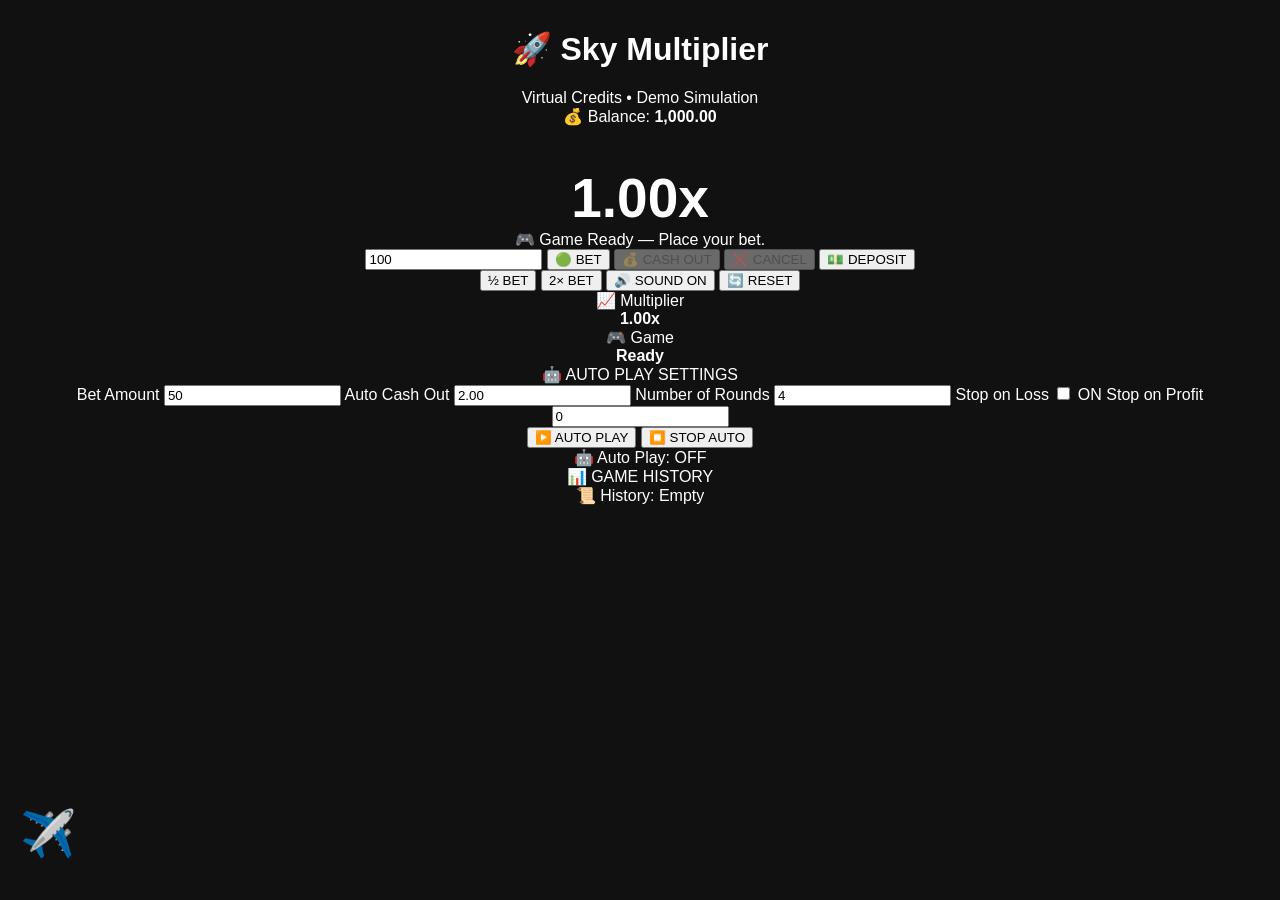
==== commit 707f6b3e: "Index.html" ====
--- a/index.html
+++ b/index.html
@@ -1,4 +1,5 @@
-<!DOCTYPE html>
+
+        <!DOCTYPE html>
 <html lang="en">
 <head>
     <meta charset="UTF-8">
@@ -8,1173 +9,9 @@
         content="width=device-width, initial-scale=1.0, maximum-scale=1.0, user-scalable=no"
     >
 
-    <meta name="theme-color" content="#061a35">
-
     <title>🚀 Sky Multiplier - Virtual Demo</title>
 
-    <style>
-        * {
-            box-sizing: border-box;
-            -webkit-tap-highlight-color: transparent;
-        }
-
-        html {
-            width: 100%;
-            min-height: 100%;
-        }
-
-        body {
-            margin: 0;
-            padding: 0;
-            width: 100%;
-            min-height: 100vh;
-            min-height: 100dvh;
-            font-family: Arial, Helvetica, sans-serif;
-            color: #fff;
-            overflow-x: hidden;
-
-            background:
-                radial-gradient(
-                    circle at 15% 15%,
-                    rgba(255,255,255,.18) 0 2px,
-                    transparent 3px
-                ),
-                radial-gradient(
-                    circle at 70% 22%,
-                    rgba(255,255,255,.15) 0 2px,
-                    transparent 3px
-                ),
-                radial-gradient(
-                    circle at 35% 55%,
-                    rgba(255,255,255,.12) 0 2px,
-                    transparent 3px
-                ),
-                radial-gradient(
-                    circle at 88% 70%,
-                    rgba(255,255,255,.16) 0 2px,
-                    transparent 3px
-                ),
-                linear-gradient(
-                    180deg,
-                    #020d20 0%,
-                    #06345f 35%,
-                    #0879a9 68%,
-                    #45c4e6 100%
-                );
-
-            background-attachment: fixed;
-        }
-
-        button,
-        input {
-            touch-action: manipulation;
-        }
-
-        .app {
-            width: min(1200px, 100%);
-            margin: auto;
-            padding: 14px;
-        }
-
-        h1 {
-            margin: 5px 0 8px;
-            text-align: center;
-            font-size: clamp(24px, 5vw, 42px);
-            font-weight: 900;
-
-            text-shadow:
-                0 0 10px rgba(100,210,255,.6),
-                0 0 30px rgba(60,150,255,.35);
-        }
-
-        .badge {
-            width: fit-content;
-            margin: 0 auto 15px;
-            padding: 7px 14px;
-            border-radius: 30px;
-
-            background: rgba(255,255,255,.09);
-            border: 1px solid rgba(255,255,255,.15);
-
-            color: #bce7ff;
-            font-size: 13px;
-
-            backdrop-filter: blur(10px);
-            -webkit-backdrop-filter: blur(10px);
-        }
-
-        /* =========================
-           BALANCE
-        ========================= */
-
-        .top-bar {
-            display: flex;
-            justify-content: center;
-            align-items: center;
-            gap: 10px;
-            margin-bottom: 13px;
-        }
-
-        .balance-box {
-            width: min(500px, 100%);
-            padding: 15px;
-
-            border-radius: 17px;
-
-            background:
-                linear-gradient(
-                    135deg,
-                    rgba(255,255,255,.11),
-                    rgba(255,255,255,.04)
-                );
-
-            border: 1px solid rgba(160,225,255,.25);
-
-            text-align: center;
-
-            box-shadow:
-                0 10px 35px rgba(0,0,0,.25),
-                inset 0 1px 0 rgba(255,255,255,.08);
-
-            backdrop-filter: blur(15px);
-            -webkit-backdrop-filter: blur(15px);
-        }
-
-        .balance-box strong {
-            display: inline-block;
-            margin-left: 5px;
-            font-size: clamp(21px, 5vw, 30px);
-        }
-
-        /* =========================
-           MAIN PANEL
-        ========================= */
-
-        .panel {
-            padding: 18px;
-            border-radius: 25px;
-
-            background:
-                linear-gradient(
-                    145deg,
-                    rgba(5,22,45,.94),
-                    rgba(5,47,75,.88)
-                );
-
-            border: 1px solid rgba(130,220,255,.32);
-
-            box-shadow:
-                0 25px 70px rgba(0,0,0,.45),
-                inset 0 1px 0 rgba(255,255,255,.08);
-
-            backdrop-filter: blur(18px);
-            -webkit-backdrop-filter: blur(18px);
-        }
-
-        /* =========================
-           GAME AREA
-        ========================= */
-
-        #gameArea {
-            position: relative;
-            width: 100%;
-            height: clamp(330px, 55vw, 560px);
-            min-height: 300px;
-
-            overflow: hidden;
-
-            border-radius: 21px;
-
-            background:
-                radial-gradient(
-                    ellipse at 20% 25%,
-                    rgba(255,255,255,.18),
-                    transparent 20%
-                ),
-                radial-gradient(
-                    ellipse at 75% 35%,
-                    rgba(255,255,255,.13),
-                    transparent 22%
-                ),
-                radial-gradient(
-                    ellipse at 50% 85%,
-                    rgba(255,255,255,.09),
-                    transparent 30%
-                ),
-                linear-gradient(
-                    160deg,
-                    #02132d 0%,
-                    #064c7c 40%,
-                    #0786b6 72%,
-                    #55c9e9 100%
-                );
-
-            border: 1px solid rgba(150,230,255,.4);
-
-            box-shadow:
-                inset 0 0 80px rgba(0,0,0,.28),
-                0 15px 45px rgba(0,0,0,.35);
-        }
-
-        /* Stars */
-
-        #gameArea::before {
-            content: "";
-            position: absolute;
-            inset: 0;
-
-            background:
-                radial-gradient(
-                    circle at 10% 20%,
-                    white 0 1px,
-                    transparent 2px
-                ),
-                radial-gradient(
-                    circle at 25% 65%,
-                    white 0 1px,
-                    transparent 2px
-                ),
-                radial-gradient(
-                    circle at 43% 30%,
-                    white 0 1px,
-                    transparent 2px
-                ),
-                radial-gradient(
-                    circle at 62% 72%,
-                    white 0 1px,
-                    transparent 2px
-                ),
-                radial-gradient(
-                    circle at 78% 18%,
-                    white 0 1px,
-                    transparent 2px
-                ),
-                radial-gradient(
-                    circle at 91% 52%,
-                    white 0 1px,
-                    transparent 2px
-                );
-
-            opacity: .65;
-            pointer-events: none;
-        }
-
-        /* Clouds */
-
-        #gameArea::after {
-            content: "☁️        ☁️              ☁️";
-
-            position: absolute;
-            left: -10%;
-            bottom: 7%;
-
-            width: 120%;
-            height: 70px;
-
-            font-size: clamp(35px, 7vw, 70px);
-            letter-spacing: 35px;
-
-            opacity: .18;
-            white-space: nowrap;
-
-            animation: cloudsMove 35s linear infinite;
-
-            pointer-events: none;
-        }
-
-        @keyframes cloudsMove {
-            from {
-                transform: translateX(-5%);
-            }
-
-            to {
-                transform: translateX(5%);
-            }
-        }
-
-        /* =========================
-           MULTIPLIER
-        ========================= */
-
-        #multiplier {
-            position: absolute;
-            z-index: 10;
-
-            top: 22px;
-            left: 0;
-            right: 0;
-
-            text-align: center;
-
-            font-size: clamp(45px, 10vw, 88px);
-            font-weight: 900;
-
-            color: #fff;
-
-            text-shadow:
-                0 0 10px rgba(255,255,255,.7),
-                0 0 25px rgba(75,190,255,.9),
-                0 0 55px rgba(30,150,255,.55);
-        }
-
-        .multiplier-pop {
-            animation: multiplierPop .18s ease;
-        }
-
-        @keyframes multiplierPop {
-            0% {
-                transform: scale(1);
-            }
-
-            50% {
-                transform: scale(1.08);
-            }
-
-            100% {
-                transform: scale(1);
-            }
-        }
-
-        /* =========================
-           COUNTDOWN
-        ========================= */
-
-        #countdown {
-            position: absolute;
-            z-index: 20;
-
-            top: 50%;
-            left: 50%;
-
-            transform: translate(-50%, -50%);
-
-            display: none;
-
-            font-size: clamp(45px, 12vw, 95px);
-            font-weight: 900;
-
-            text-align: center;
-
-            text-shadow:
-                0 0 15px rgba(100,210,255,.9),
-                0 0 45px rgba(60,170,255,.8);
-        }
-
-        .countdown-pop {
-            animation: countdownPop .5s ease;
-        }
-
-        @keyframes countdownPop {
-            0% {
-                transform:
-                    translate(-50%, -50%)
-                    scale(.5);
-                opacity: .2;
-            }
-
-            60% {
-                transform:
-                    translate(-50%, -50%)
-                    scale(1.25);
-                opacity: 1;
-            }
-
-            100% {
-                transform:
-                    translate(-50%, -50%)
-                    scale(1);
-            }
-        }
-
-        .go-pop {
-            animation: goPop .7s ease;
-        }
-
-        @keyframes goPop {
-            0% {
-                transform:
-                    translate(-50%, -50%)
-                    scale(.3);
-            }
-
-            50% {
-                transform:
-                    translate(-50%, -50%)
-                    scale(1.35);
-            }
-
-            100% {
-                transform:
-                    translate(-50%, -50%)
-                    scale(1);
-            }
-        }
-
-        /* =========================
-           PLANE
-        ========================= */
-
-        #plane {
-            position: absolute;
-
-            left: 3%;
-            bottom: 7%;
-
-            z-index: 8;
-
-            font-size: clamp(40px, 9vw, 75px);
-
-            transform-origin: center;
-
-            transition:
-                transform .1s linear;
-
-            filter:
-                drop-shadow(0 0 8px #62dcff)
-                drop-shadow(0 0 18px rgba(82,217,255,.8));
-
-            will-change: transform;
-        }
-
-        #plane::after {
-            content: "";
-
-            position: absolute;
-
-            width: 90px;
-            height: 5px;
-
-            left: -80px;
-            top: 50%;
-
-            border-radius: 50px;
-
-            background:
-                linear-gradient(
-                    90deg,
-                    transparent,
-                    rgba(100,225,255,.85)
-                );
-
-            opacity: 0;
-        }
-
-        .plane-flying::after {
-            opacity: 1;
-        }
-
-        .plane-crashed {
-            animation: planeCrash .8s ease forwards;
-        }
-
-        @keyframes planeCrash {
-            0% {
-                transform:
-                    rotate(-15deg)
-                    scale(1);
-            }
-
-            40% {
-                transform:
-                    rotate(20deg)
-                    scale(1.05);
-            }
-
-            100% {
-                transform:
-                    translateY(130px)
-                    rotate(65deg)
-                    scale(.7);
-
-                opacity: .2;
-            }
-        }
-
-        /* =========================
-           STATUS
-        ========================= */
-
-        #status {
-            min-height: 28px;
-            margin-top: 13px;
-
-            text-align: center;
-
-            font-size: clamp(14px, 3.5vw, 19px);
-            font-weight: 800;
-        }
-
-        .win-text {
-            color: #59ff9b;
-            animation: winText .7s ease;
-        }
-
-        .crash-text {
-            color: #ff5555;
-            animation: crashText .7s ease;
-        }
-
-        @keyframes winText {
-            0% {
-                transform: scale(.7);
-                opacity: .3;
-            }
-
-            60% {
-                transform: scale(1.2);
-            }
-
-            100% {
-                transform: scale(1);
-            }
-        }
-
-        @keyframes crashText {
-            0% {
-                transform: scale(.7);
-            }
-
-            50% {
-                transform: scale(1.2);
-            }
-
-            100% {
-                transform: scale(1);
-            }
-        }
-
-        /* =========================
-           CONTROLS
-        ========================= */
-
-        .controls {
-            display: grid;
-
-            grid-template-columns:
-                minmax(130px, 1.3fr)
-                repeat(4, minmax(100px, 1fr));
-
-            gap: 10px;
-
-            margin-top: 15px;
-        }
-
-        .bet-input {
-            width: 100%;
-            min-height: 54px;
-
-            padding: 10px 13px;
-
-            border-radius: 13px;
-
-            border: 1px solid rgba(255,255,255,.15);
-
-            background:
-                rgba(5,20,38,.9);
-
-            color: #fff;
-
-            font-size: 18px;
-            outline: none;
-        }
-
-        .bet-input:focus {
-            border-color: #55d2ff;
-
-            box-shadow:
-                0 0 15px rgba(85,201,255,.3);
-        }
-
-        button {
-            width: 100%;
-            min-height: 54px;
-
-            border: 0;
-            border-radius: 13px;
-
-            padding: 10px 12px;
-
-            background: #2468ff;
-            color: #fff;
-
-            font-size: 15px;
-            font-weight: 800;
-
-            cursor: pointer;
-
-            transition:
-                transform .12s ease,
-                filter .12s ease,
-                opacity .12s ease;
-
-            box-shadow:
-                0 7px 18px rgba(0,0,0,.22);
-        }
-
-        button:hover {
-            filter: brightness(1.15);
-        }
-
-        button:active {
-            transform:
-                translateY(3px)
-                scale(.98);
-        }
-
-        button:disabled {
-            opacity: .4;
-            cursor: not-allowed;
-        }
-
-        #betButton {
-            background: #168d55;
-        }
-
-        #cashOutButton {
-            background: #e49a20;
-        }
-
-        #cancelButton {
-            background: #d75b35;
-        }
-
-        #depositButton {
-            background: #3158d8;
-        }
-
-        #resetButton {
-            background: #555f70;
-        }
-
-        #soundButton {
-            background: #6148bd;
-        }
-
-        #autoPlayButton {
-            background: #963fc0;
-        }
-
-        #stopAutoButton {
-            background: #b93845;
-        }
-
-        /* =========================
-           EXTRA CONTROLS
-        ========================= */
-
-        .extra-controls {
-            display: grid;
-
-            grid-template-columns:
-                repeat(4, 1fr);
-
-            gap: 10px;
-
-            margin-top: 10px;
-        }
-
-        /* =========================
-           INFO
-        ========================= */
-
-        .info {
-            display: flex;
-
-            justify-content: space-between;
-
-            gap: 10px;
-
-            flex-wrap: wrap;
-
-            margin-top: 13px;
-        }
-
-        .info-box {
-            flex: 1;
-            min-width: 180px;
-
-            padding: 13px;
-
-            border-radius: 13px;
-
-            background:
-                rgba(255,255,255,.055);
-
-            border:
-                1px solid rgba(255,255,255,.08);
-
-            text-align: center;
-        }
-
-        .info-box strong {
-            font-size: 19px;
-        }
-
-        /* =========================
-           AUTO PLAY
-        ========================= */
-
-        .auto-panel {
-            margin-top: 15px;
-
-            padding: 15px;
-
-            border-radius: 16px;
-
-            background:
-                linear-gradient(
-                    135deg,
-                    rgba(130,70,180,.12),
-                    rgba(40,80,160,.08)
-                );
-
-            border:
-                1px solid rgba(180,100,255,.22);
-        }
-
-        .auto-title {
-            margin-bottom: 11px;
-
-            font-size: 19px;
-            font-weight: 900;
-        }
-
-        .auto-grid {
-            display: grid;
-
-            grid-template-columns:
-                repeat(5, 1fr);
-
-            gap: 10px;
-        }
-
-        .auto-field {
-            display: flex;
-
-            flex-direction: column;
-
-            gap: 6px;
-
-            font-size: 12px;
-
-            color: #c5d8f2;
-        }
-
-        .auto-field input {
-            width: 100%;
-            min-height: 43px;
-
-            border-radius: 9px;
-
-            border:
-                1px solid rgba(255,255,255,.12);
-
-            background: #101e33;
-
-            color: #fff;
-
-            padding: 8px;
-        }
-
-        .check-field {
-            display: flex;
-
-            align-items: center;
-
-            gap: 8px;
-
-            min-height: 43px;
-        }
-
-        .check-field input {
-            width: 18px;
-            height: 18px;
-        }
-
-        #autoStatus {
-            margin-top: 10px;
-
-            text-align: center;
-
-            font-weight: 800;
-
-            color: #d8b7ff;
-        }
-
-        /* =========================
-           HISTORY
-        ========================= */
-
-        .history-panel {
-            margin-top: 15px;
-
-            padding: 15px;
-
-            border-radius: 16px;
-
-            background:
-                rgba(255,255,255,.045);
-
-            border:
-                1px solid rgba(255,255,255,.08);
-
-            overflow-x: auto;
-        }
-
-        .history-title {
-            margin-bottom: 10px;
-
-            font-size: 20px;
-            font-weight: 900;
-        }
-
-        .history-row {
-            display: grid;
-
-            grid-template-columns:
-                60px
-                90px
-                80px
-                100px
-                110px;
-
-            gap: 8px;
-
-            min-width: 450px;
-
-            padding: 9px 6px;
-
-            border-bottom:
-                1px solid rgba(255,255,255,.08);
-
-            font-size: 14px;
-        }
-
-        .history-empty {
-            padding: 20px;
-
-            text-align: center;
-
-            color: #91a4bf;
-        }
-
-        /* =========================
-           EFFECTS
-        ========================= */
-
-        .crash-flash {
-            animation: crashFlash .6s ease;
-        }
-
-        @keyframes crashFlash {
-            0% {
-                filter: brightness(1);
-            }
-
-            30% {
-                filter: brightness(1.8);
-            }
-
-            100% {
-                filter: brightness(1);
-            }
-        }
-
-        .screen-shake {
-            animation: screenShake .55s ease;
-        }
-
-        @keyframes screenShake {
-            0%,100% {
-                transform: translate(0,0);
-            }
-
-            20% {
-                transform: translate(-8px,4px);
-            }
-
-            40% {
-                transform: translate(8px,-4px);
-            }
-
-            60% {
-                transform: translate(-6px,-3px);
-            }
-
-            80% {
-                transform: translate(6px,3px);
-            }
-        }
-
-        .win-flash {
-            animation: winFlash .7s ease;
-        }
-
-        @keyframes winFlash {
-            0% {
-                filter: brightness(1);
-            }
-
-            50% {
-                filter: brightness(1.5);
-            }
-
-            100% {
-                filter: brightness(1);
-            }
-        }
-
-        /* =========================
-           CONFETTI
-        ========================= */
-
-        .confetti-container {
-            position: fixed;
-
-            inset: 0;
-
-            z-index: 9999;
-
-            pointer-events: none;
-
-            overflow: hidden;
-        }
-
-        .confetti-piece {
-            position: absolute;
-
-            top: -20px;
-
-            font-size: 20px;
-
-            animation:
-                confettiFall 2s linear forwards;
-        }
-
-        @keyframes confettiFall {
-            0% {
-                transform:
-                    translateY(0)
-                    rotate(0deg);
-
-                opacity: 1;
-            }
-
-            100% {
-                transform:
-                    translateY(110vh)
-                    rotate(720deg);
-
-                opacity: 0;
-            }
-        }
-
-        /* =========================
-           SMOKE
-        ========================= */
-
-        .smoke-particle {
-            position: absolute;
-
-            width: 16px;
-            height: 16px;
-
-            border-radius: 50%;
-
-            background:
-                rgba(70,70,70,.75);
-
-            z-index: 15;
-
-            animation:
-                smokeRise 1.6s ease forwards;
-        }
-
-        @keyframes smokeRise {
-            0% {
-                transform: scale(.5);
-                opacity: .8;
-            }
-
-            100% {
-                transform:
-                    translate(
-                        calc(-50px + 100px * var(--random,.5)),
-                        -100px
-                    )
-                    scale(2.5);
-
-                opacity: 0;
-            }
-        }
-
-        /* =========================
-           MOBILE
-        ========================= */
-
-        @media (max-width: 600px) {
-
-            .app {
-                width: 100%;
-                padding: 8px;
-            }
-
-            .panel {
-                padding: 9px;
-                border-radius: 18px;
-            }
-
-            #gameArea {
-                height: 62vh;
-                min-height: 300px;
-                max-height: 520px;
-            }
-
-            .controls {
-                grid-template-columns: 1fr 1fr;
-            }
-
-            .controls input {
-                grid-column: 1 / -1;
-            }
-
-            button {
-                min-height: 52px;
-                font-size: 14px;
-            }
-
-            .extra-controls {
-                grid-template-columns: 1fr 1fr;
-            }
-
-            .auto-grid {
-                grid-template-columns: 1fr 1fr;
-            }
-
-            .info {
-                flex-direction: column;
-            }
-
-            .info-box {
-                min-width: 100%;
-            }
-        }
-
-        /* =========================
-           SMALL PHONES
-        ========================= */
-
-        @media (max-width: 380px) {
-
-            h1 {
-                font-size: 23px;
-            }
-
-            #gameArea {
-                height: 300px;
-            }
-
-            .controls {
-                grid-template-columns: 1fr;
-            }
-
-            .controls input,
-            #betButton,
-            #cashOutButton,
-            #cancelButton,
-            #depositButton {
-                grid-column: 1;
-            }
-
-            .extra-controls {
-                grid-template-columns: 1fr;
-            }
-
-            .auto-grid {
-                grid-template-columns: 1fr;
-            }
-        }
-
-        /* =========================
-           TABLETS
-        ========================= */
-
-        @media (min-width: 601px) and (max-width: 1024px) {
-
-            .app {
-                width: 96%;
-                max-width: 950px;
-            }
-
-            #gameArea {
-                height: 500px;
-            }
-
-            .controls {
-                grid-template-columns:
-                    1.2fr
-                    1fr
-                    1fr
-                    1fr
-                    1fr;
-            }
-        }
-
-        /* =========================
-           COMPUTER
-        ========================= */
-
-        @media (min-width: 1025px) {
-
-            .app {
-                width: 94%;
-                max-width: 1200px;
-            }
-
-            #gameArea {
-                height: 560px;
-            }
-
-            .panel {
-                padding: 22px;
-            }
-
-            button {
-                min-height: 55px;
-            }
-        }
-
-        /* =========================
-           LANDSCAPE PHONE
-        ========================= */
-
-        @media (max-width: 900px)
-        and (orientation: landscape) {
-
-            #gameArea {
-                height: 75vh;
-                min-height: 280px;
-            }
-        }
-
-        /* =========================
-           IPHONE SAFE AREA
-        ========================= */
-
-        @supports (padding: max(0px)) {
-
-            .app {
-                padding-left:
-                    max(9px, env(safe-area-inset-left));
-
-                padding-right:
-                    max(9px, env(safe-area-inset-right));
-
-                padding-bottom:
-                    max(15px, env(safe-area-inset-bottom));
-            }
-        }
-    </style>
+    <link rel="stylesheet" href="style.css">
 </head>
 
 <body>
@@ -1198,11 +35,10 @@
 
     </div>
 
-    <!-- MAIN PANEL -->
+
+    <!-- GAME -->
 
     <div class="panel">
-
-        <!-- GAME -->
 
         <div id="gameArea">
 
@@ -1218,13 +54,15 @@
 
         </div>
 
+
         <!-- STATUS -->
 
         <div id="status">
-            🎮 Game Ready — 1.00x
-        </div>
-
-        <!-- CONTROLS -->
+            🎮 Game Ready — Place your bet.
+        </div>
+
+
+        <!-- BET CONTROLS -->
 
         <div class="controls">
 
@@ -1242,17 +80,11 @@
                 🟢 BET
             </button>
 
-            <button
-                id="cashOutButton"
-                disabled
-            >
+            <button id="cashOutButton" disabled>
                 💰 CASH OUT
             </button>
 
-            <button
-                id="cancelButton"
-                disabled
-            >
+            <button id="cancelButton" disabled>
                 ❌ CANCEL
             </button>
 
@@ -1262,7 +94,8 @@
 
         </div>
 
-        <!-- EXTRA -->
+
+        <!-- EXTRA BUTTONS -->
 
         <div class="extra-controls">
 
@@ -1283,6 +116,7 @@
             </button>
 
         </div>
+
 
         <!-- INFO -->
 
@@ -1299,13 +133,14 @@
             <div class="info-box">
                 🎮 Game
                 <br>
-                <strong id="gameState">
+                <strong id="gameStatus">
                     Ready
                 </strong>
             </div>
 
         </div>
 
+
         <!-- AUTO PLAY -->
 
         <div class="auto-panel">
@@ -1326,6 +161,7 @@
                         value="50"
                     >
                 </label>
+
 
                 <label class="auto-field">
                     Auto Cash Out
@@ -1339,6 +175,7 @@
                     >
                 </label>
 
+
                 <label class="auto-field">
                     Number of Rounds
 
@@ -1349,6 +186,7 @@
                         value="4"
                     >
                 </label>
+
 
                 <label class="auto-field">
                     Stop on Loss
@@ -1363,8 +201,8 @@
                         ON
 
                     </span>
-
-                </label>
+                </label>
+
 
                 <label class="auto-field">
                     Stop on Profit
@@ -1381,6 +219,7 @@
 
             </div>
 
+
             <div class="extra-controls">
 
                 <button id="autoPlayButton">
@@ -1393,11 +232,13 @@
 
             </div>
 
+
             <div id="autoStatus">
                 🤖 Auto Play: OFF
             </div>
 
         </div>
+
 
         <!-- HISTORY -->
 
@@ -1421,9 +262,10 @@
 
 </div>
 
-<!-- JavaScript -->
+
+<!-- JAVASCRIPT -->
 
 <script src="script.js"></script>
 
 </body>
-  </html
+</html>
--- a/style.css
+++ b/style.css
@@ -0,0 +1,45 @@
+body {
+  margin: 0;
+  font-family: Arial, sans-serif;
+  background: #111;
+  color: white;
+  text-align: center;
+}
+
+h1 {
+  margin-top: 30px;
+}
+
+#game {
+  width: 90%;
+  max-width: 700px;
+  height: 400px;
+  margin: 30px auto;
+  border: 2px solid #555;
+  border-radius: 15px;
+  position: relative;
+  overflow: hidden;
+  background: linear-gradient(#222, #111);
+}
+
+#multiplier {
+  font-size: 55px;
+  font-weight: bold;
+  margin-top: 40px;
+}
+
+#plane {
+  position: absolute;
+  left: 20px;
+  bottom: 40px;
+  font-size: 45px;
+}
+
+#start {
+  padding: 15px 35px;
+  font-size: 18px;
+  font-weight: bold;
+  border: none;
+  border-radius: 10px;
+  cursor: pointer;
+}
